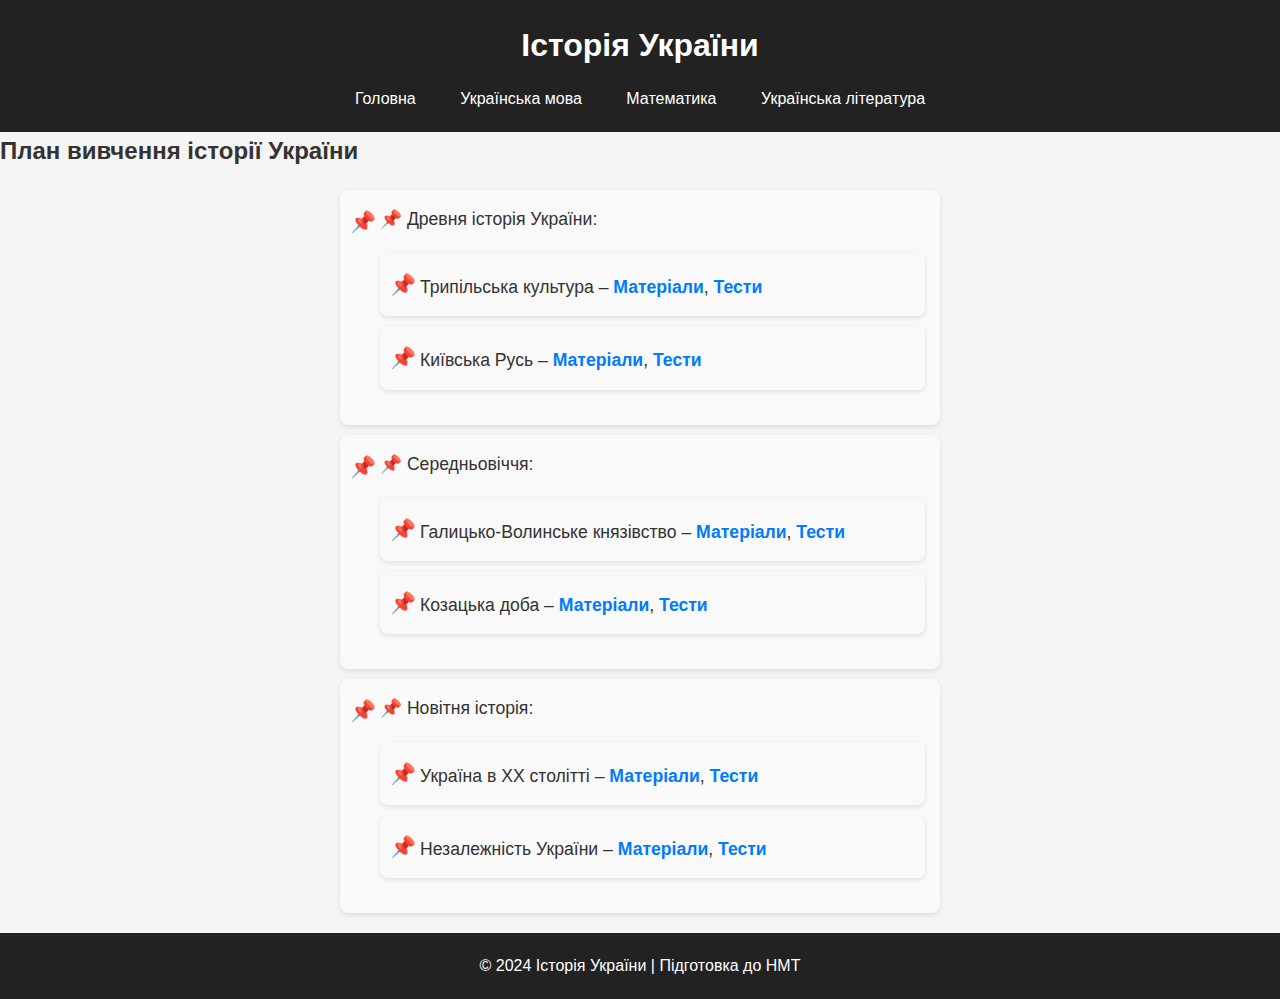
==== history.html @ 6f20e5fc "Initial commit" ====
<!DOCTYPE html>
<html lang="uk">
<head>
    <meta charset="UTF-8">
    <meta name="viewport" content="width=device-width, initial-scale=1.0">
    <title>Історія України - Підготовка до НМТ</title>
    <link rel="stylesheet" href="style.css">
</head>
<body>
    <header>
        <h1>Історія України</h1>
        <nav>
            <a href="index.html">Головна</a>
            <a href="ukr_mova.html">Українська мова</a>
            <a href="math.html">Математика</a>
            <a href="ukr_lit.html">Українська література</a>
        </nav>
    </header>

    <main>
        <h2>План вивчення історії України</h2>
        <ul>
            <li>📌 Древня історія України:
                <ul>
                    <li>Трипільська культура – <a href="https://example.com">Матеріали</a>, <a href="https://example.com">Тести</a></li>
                    <li>Київська Русь – <a href="https://example.com">Матеріали</a>, <a href="https://example.com">Тести</a></li>
                </ul>
            </li>
            <li>📌 Середньовіччя:
                <ul>
                    <li>Галицько-Волинське князівство – <a href="https://example.com">Матеріали</a>, <a href="https://example.com">Тести</a></li>
                    <li>Козацька доба – <a href="https://example.com">Матеріали</a>, <a href="https://example.com">Тести</a></li>
                </ul>
            </li>
            <li>📌 Новітня історія:
                <ul>
                    <li>Україна в XX столітті – <a href="https://example.com">Матеріали</a>, <a href="https://example.com">Тести</a></li>
                    <li>Незалежність України – <a href="https://example.com">Матеріали</a>, <a href="https://example.com">Тести</a></li>
                </ul>
            </li>
        </ul>
    </main>

    <footer>
        <p>© 2024 Історія України | Підготовка до НМТ</p>
    </footer>
</body>
</html>
---- style.css ----
* {
    margin: 0;
    padding: 0;
    box-sizing: border-box;
}

body {
    font-family: 'Arial', sans-serif;
    background-color: #f5f5f5; /* Світло-сірий фон */
    color: #333;
    line-height: 1.6;
    min-height: 100vh;
    display: flex;
    flex-direction: column;
}

header {
    background-color: #222; /* Темно-сірий фон */
    color: #fff;
    text-align: center;
    padding: 20px 0;
}

header h1 {
    font-size: 2rem;
}

nav {
    margin-top: 15px;
}

nav a {
    color: #fff;
    text-decoration: none;
    font-size: 1rem;
    margin: 0 15px;
    padding: 5px;
    transition: 0.3s;
}

nav a:hover {
    border-bottom: 2px solid #ff5e57; /* Яскравий червоний акцент */
}

.main-page-info {
    flex-grow: 1;
    padding: 20px;
    text-align: center;
}

.sub-main {
    flex-grow: 1;
    padding: 20px;
    text-align: left;
}

h2 {
    font-size: 1.5rem;
    margin-bottom: 20px;
}

ul {
    list-style: none; /* Прибирає стандартні маркери списку */
    padding: 0;
    max-width: 600px;
    margin: 20px auto;
}

li {
    background: #f9f9f9; /* Світлий фон */
    padding: 15px;
    margin-bottom: 10px;
    border-radius: 8px; /* Закруглені кути */
    box-shadow: 0px 2px 5px rgba(0, 0, 0, 0.1);
    font-size: 1.1rem;
    position: relative;
    padding-left: 40px; /* Відступ для іконки */
}

li::before {
    content: "📌"; /* Іконка замість маркера */
    font-size: 1.3rem;
    position: absolute;
    left: 10px;
    top: 15px;
}

li:hover {
    background: #eaeaea; /* Ефект при наведенні */
    transition: 0.3s;
}

li strong {
    color: #333;
}

li a {
    text-decoration: none;
    color: #007bff;
    font-weight: bold;
    display: inline-block;
    margin-top: 5px;
}

li a:hover {
    color: #ff5e57; /* Змінюється колір при наведенні */
    text-decoration: underline;
}


.buttons {
    margin-top: 30px;
    display: flex;
    justify-content: center;
    gap: 10px; /* Додає відступи між кнопками */
    flex-wrap: wrap; /* Якщо кнопки не вміщаються, вони переходять вниз */
}

.btn {
    display: inline-block;
    background-color: #222; /* Темно-сірий фон */
    color: #fff;
    padding: 12px 20px;
    text-decoration: none;
    margin: 10px 0;
    border-radius: 5px;
    font-size: 1rem;
    transition: background-color 0.3s ease;
}

.btn-test {
    display: inline-block;
    background-color: #222; /* Темно-сірий фон */
    color: #fff;
    padding: 12px 20px;
    text-decoration: none;
    margin: 10px 0;
    margin-left: 40vw;
    border-radius: 5px;
    font-size: 1rem;
    transition: background-color 0.3s ease;

}

.btn:hover {
    background-color: #ff5e57; /* Яскравий червоний при наведенні */
}

footer {
    background-color: #222; /* Темно-сірий фон */
    color: #fff;
    text-align: center;
    padding: 20px;
    margin-top: auto; /* Завжди розміщується внизу */
}

footer p {
    font-size: 1rem;
}
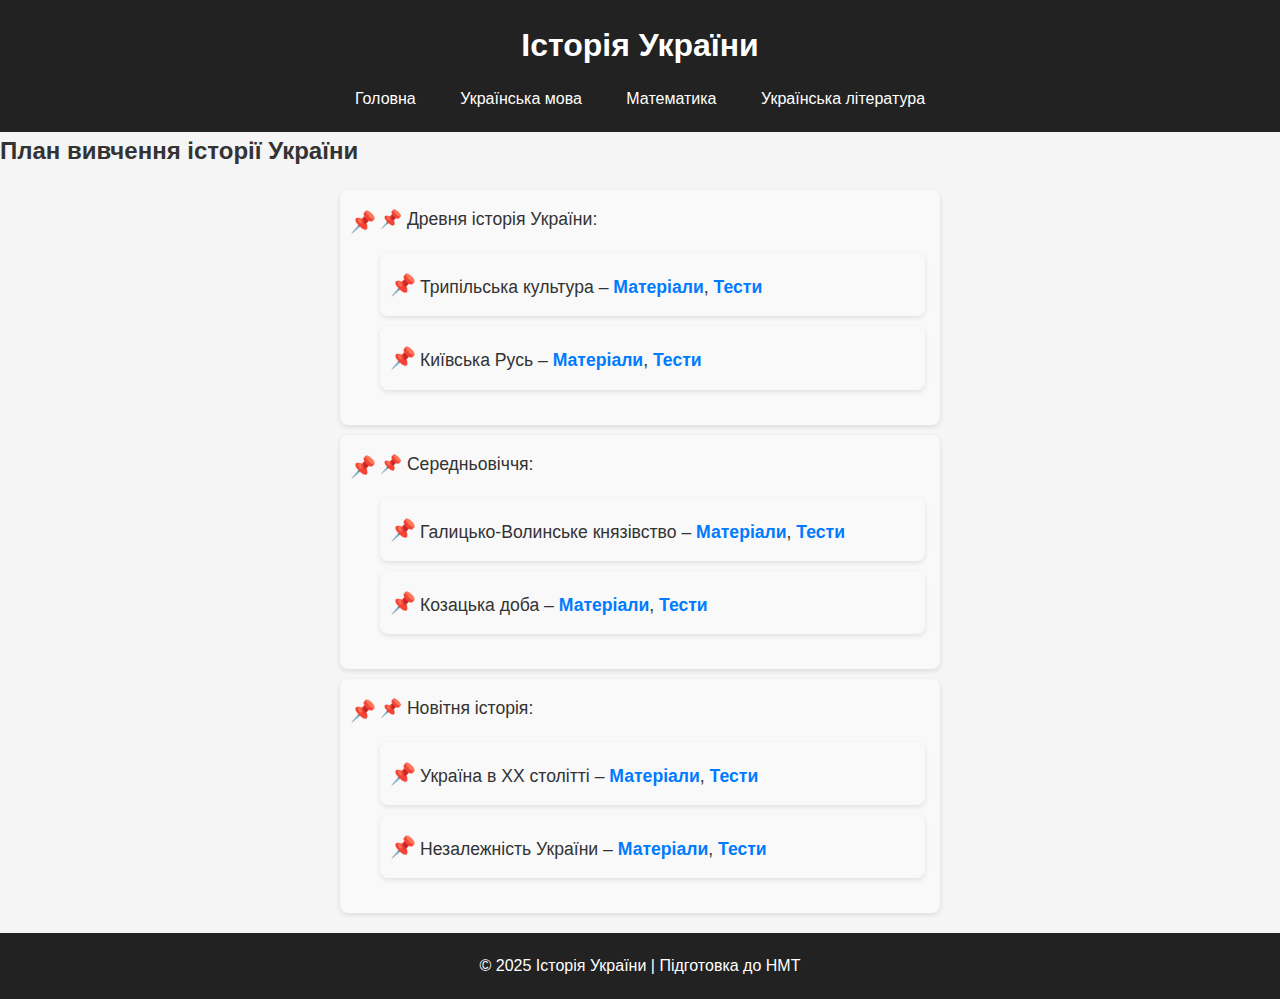
==== commit dc11aedc: "Update footer year in history.html and ukr_lit.html to 2025" ====
--- a/history.html
+++ b/history.html
@@ -42,7 +42,7 @@
     </main>
 
     <footer>
-        <p>© 2024 Історія України | Підготовка до НМТ</p>
+        <p>© 2025 Історія України | Підготовка до НМТ</p>
     </footer>
 </body>
 </html>
--- a/style.css
+++ b/style.css
@@ -142,6 +142,53 @@
 
 }
 
+.plan-head {
+    text-align: center;
+    font-size: 2rem;
+    font-weight: bold;
+    color: #222; /* Темний сірий колір */
+    background-color: #f8f9fa; /* Світло-сірий фон */
+    padding: 15px 20px;
+    border-radius: 10px;
+    text-shadow: 1px 1px 3px rgba(0, 0, 0, 0.1);
+    letter-spacing: 1px;
+    width: fit-content;
+    margin: 20px auto; /* Центрування */
+    box-shadow: 0px 4px 8px rgba(0, 0, 0, 0.1);
+}
+
+hr {
+    border: none;
+    height: 3px;
+    background-color: #222; /* Чорний колір */
+    border-radius: 2px;
+    margin: 15px auto;
+    width: 50%;
+}
+
+
+/* Анімація */
+@keyframes fadeIn {
+    from {
+        opacity: 0;
+        transform: translateY(-10px);
+    }
+    to {
+        opacity: 1;
+        transform: translateY(0);
+    }
+}
+
+@keyframes expandWidth {
+    from {
+        width: 10%;
+    }
+    to {
+        width: 60%;
+    }
+}
+
+
 .btn:hover {
     background-color: #ff5e57; /* Яскравий червоний при наведенні */
 }
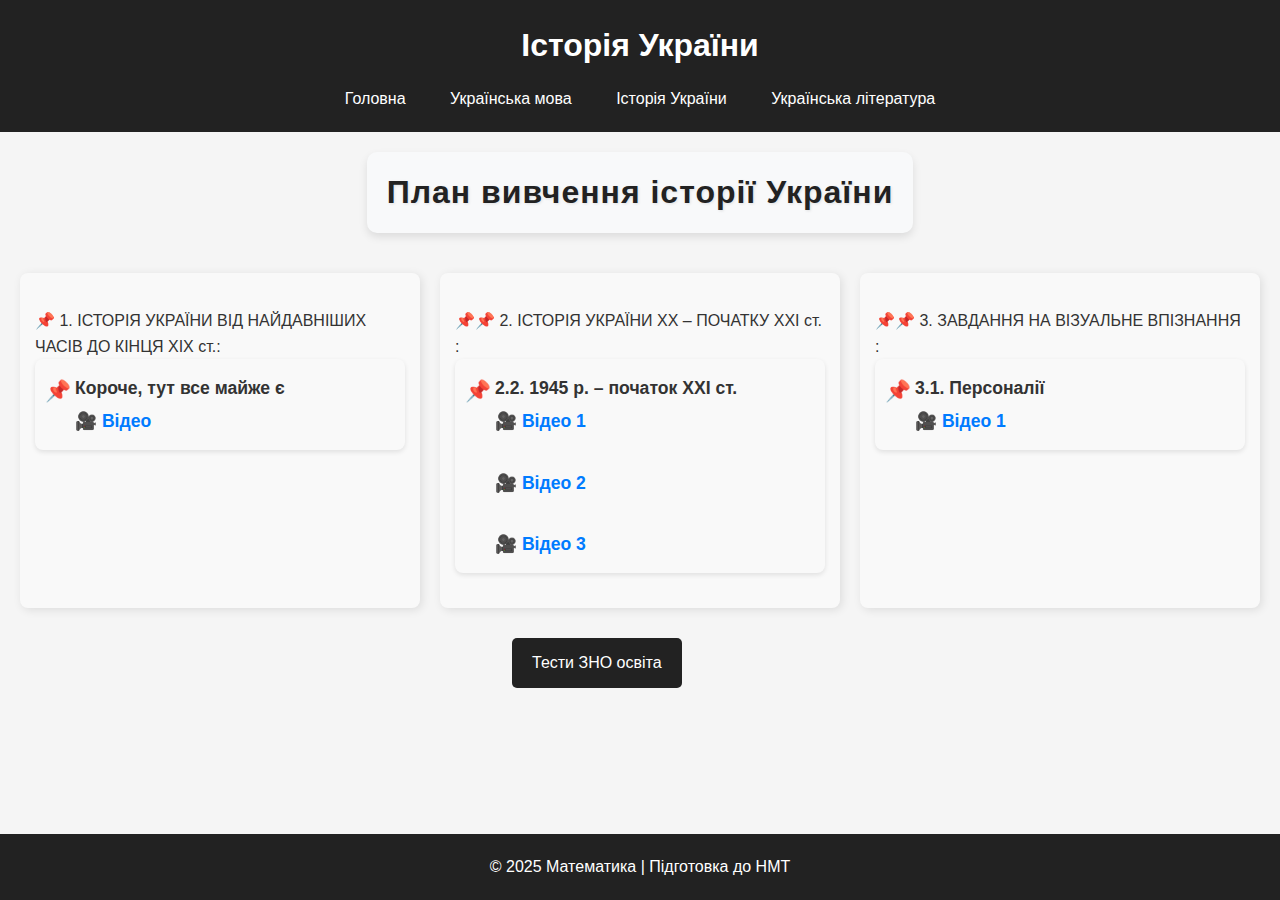
==== commit d49ffeef: "Update history.html: correct title typo, restructure content with new categories, and enhance video " ====
--- a/history.html
+++ b/history.html
@@ -3,7 +3,7 @@
 <head>
     <meta charset="UTF-8">
     <meta name="viewport" content="width=device-width, initial-scale=1.0">
-    <title>Історія України - Підготовка до НМТ</title>
+    <title>Істрорія України - Підготовка до НМТ</title>
     <link rel="stylesheet" href="style.css">
 </head>
 <body>
@@ -12,37 +12,50 @@
         <nav>
             <a href="index.html">Головна</a>
             <a href="ukr_mova.html">Українська мова</a>
-            <a href="math.html">Математика</a>
+            <a href="history.html">Історія України</a>
             <a href="ukr_lit.html">Українська література</a>
         </nav>
     </header>
 
     <main>
-        <h2>План вивчення історії України</h2>
-        <ul>
-            <li>📌 Древня історія України:
-                <ul>
-                    <li>Трипільська культура – <a href="https://example.com">Матеріали</a>, <a href="https://example.com">Тести</a></li>
-                    <li>Київська Русь – <a href="https://example.com">Матеріали</a>, <a href="https://example.com">Тести</a></li>
+        <h2 class="plan-head">План вивчення історії України</h2>
+        <div class="container">
+            <div class="category">
+                <ul>📌 1. ІСТОРІЯ УКРАЇНИ ВІД НАЙДАВНІШИХ ЧАСІВ ДО КІНЦЯ ХІХ ст.:
+                        <li><strong>Короче, тут все майже є</strong>
+                            <br>🎥 <a href="https://www.youtube.com/watch?v=eyAhiGNtqII&list=PLH1iFGL1sy5ibWzrRdjavHR_SY2h3K5sQ_">Відео</a>
+                        </li>
+                      
                 </ul>
-            </li>
-            <li>📌 Середньовіччя:
-                <ul>
-                    <li>Галицько-Волинське князівство – <a href="https://example.com">Матеріали</a>, <a href="https://example.com">Тести</a></li>
-                    <li>Козацька доба – <a href="https://example.com">Матеріали</a>, <a href="https://example.com">Тести</a></li>
+            </div>
+
+            <div class="category">
+                <ul>📌📌 2. ІСТОРІЯ УКРАЇНИ ХХ – ПОЧАТКУ ХХІ ст. :
+                        <li><strong>2.2. 1945 р. – початок ХХІ ст. </strong>
+                            <br>🎥 <a href="https://youtu.be/sW9npZVpiMI?si=9nQCbX98QAyXjxYh">Відео 1 </a> <br>
+                            <br>🎥 <a href="https://sflix2.to/watch-tv/free-the-vampire-diaries-hd-39488.4866163">Відео 2 </a> <br>
+                            <br>🎥 <a href="https://hianime.to/watch/attack-on-titan-112?ep=3303">Відео 3 </a> <br>
+                        </li>
+                   
                 </ul>
-            </li>
-            <li>📌 Новітня історія:
-                <ul>
-                    <li>Україна в XX столітті – <a href="https://example.com">Матеріали</a>, <a href="https://example.com">Тести</a></li>
-                    <li>Незалежність України – <a href="https://example.com">Матеріали</a>, <a href="https://example.com">Тести</a></li>
+            </div>
+
+            <div class="category">
+                <ul> 📌📌 3. ЗАВДАННЯ НА ВІЗУАЛЬНЕ ВПІЗНАННЯ :
+                            <li><strong>3.1. Персоналії  </strong>
+                                <br>🎥 <a href="https://youtu.be/oKAU7uBkofc?si=bNZd1BStthiViURJ">Відео 1 </a> <br>           
+                            </li>
                 </ul>
-            </li>
-        </ul>
+            </div>
+                
+                
+        </div>
+        
+        <a href="https://zno.osvita.ua/ukraine-history/tema.html" class="btn-test">Тести ЗНО освіта</a>
     </main>
 
     <footer>
-        <p>© 2025 Історія України | Підготовка до НМТ</p>
+        <p>© 2025 Математика | Підготовка до НМТ</p>
     </footer>
 </body>
 </html>
--- a/style.css
+++ b/style.css
@@ -204,3 +204,73 @@
 footer p {
     font-size: 1rem;
 }
+
+/* Таймер контейнер */
+.countdown-container {
+    text-align: center;
+    font-size: 1.3rem;
+    font-weight: bold;
+    color: #222;
+    background-color: #f3f3f3;
+    padding: 20px;
+    border-radius: 15px;
+    margin: 20px auto;
+    width: 60%;
+    box-shadow: 0 10px 20px rgba(0, 0, 0, 0.1);
+    position: relative;
+}
+
+.countdown-container h3 {
+    margin-bottom: 15px;
+    font-size: 1.6rem;
+    color: #333;
+}
+
+.countdown {
+    font-size: 2rem;
+    font-weight: bold;
+    display: inline-block;
+    color: #ffffff;
+    background-color: #333;
+    padding: 10px 15px;
+    border-radius: 10px;
+    box-shadow: 0px 4px 8px rgba(0, 0, 0, 0.1);
+}
+
+.countdown p {
+    margin: 0;
+    font-size: 2rem;
+}
+
+.countdown-container::before {
+    content: '';
+    position: absolute;
+    top: 0;
+    left: 50%;
+    transform: translateX(-50%);
+    width: 27px;
+    height: 27px;
+    background-color: #ff5e57;
+    border-radius: 50%;
+    box-shadow: 0 5px 10px rgba(0, 0, 0, 0.3);
+}
+
+
+/* For topics */
+.container {
+    display: flex;
+    justify-content: space-between; /* Рівномірний розподіл між колонками */
+    align-items: stretch; /* Всі колонки рівної висоти */
+    gap: 20px; /* Відступ між категоріями */
+    padding: 20px; /* Відступ від боків */
+}
+
+.category {
+    flex: 1; /* Всі елементи займають рівну ширину */
+    background: #f9f9f9; /* Світлий фон для виділення */
+    padding: 15px;
+    border-radius: 8px; /* Закруглення кутів */
+    box-shadow: 2px 2px 10px rgba(0, 0, 0, 0.1); /* Тінь для ефекту глибини */
+}
+
+
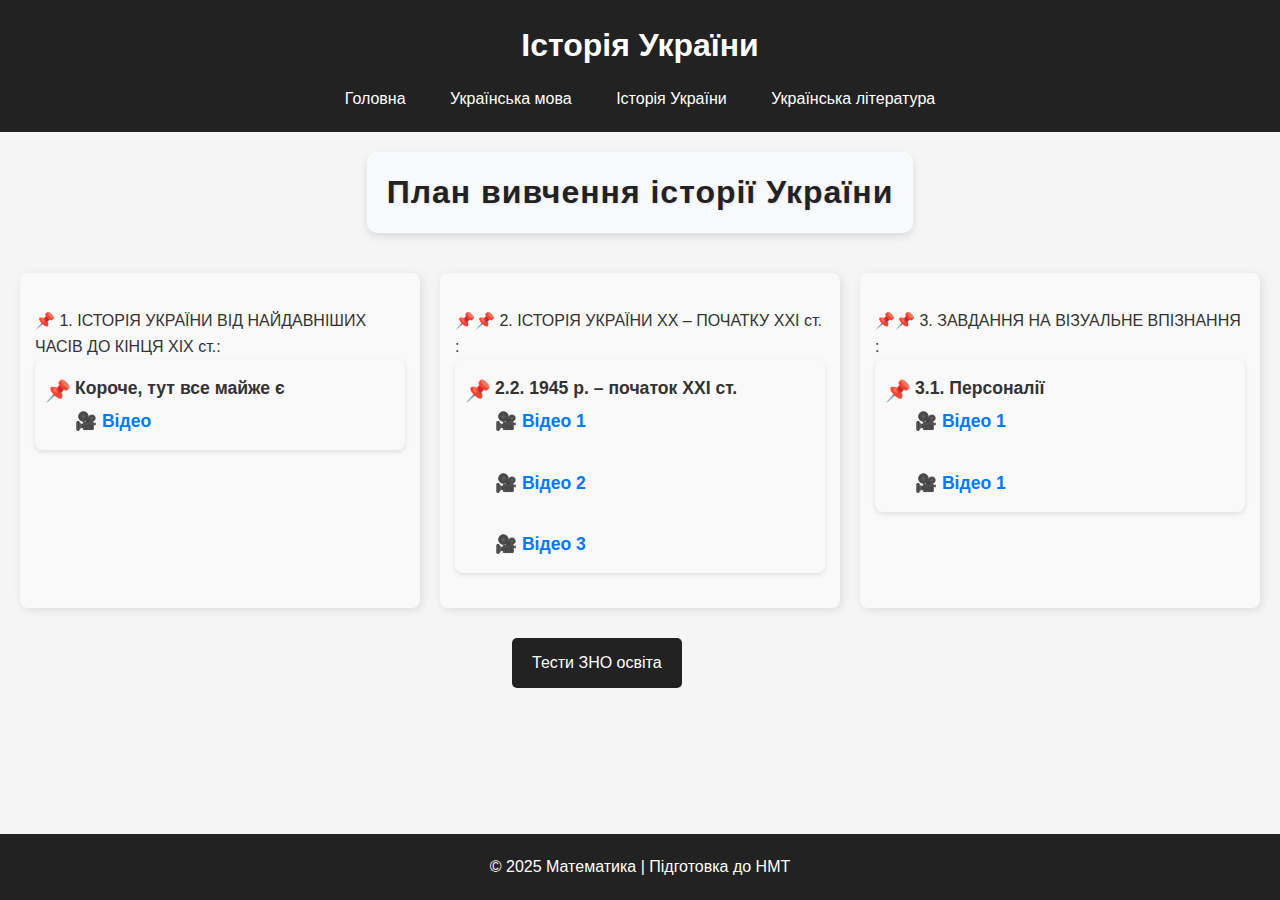
==== commit 13e09589: "Added secret website" ====
--- a/history.html
+++ b/history.html
@@ -43,8 +43,10 @@
             <div class="category">
                 <ul> 📌📌 3. ЗАВДАННЯ НА ВІЗУАЛЬНЕ ВПІЗНАННЯ :
                             <li><strong>3.1. Персоналії  </strong>
-                                <br>🎥 <a href="https://youtu.be/oKAU7uBkofc?si=bNZd1BStthiViURJ">Відео 1 </a> <br>           
+                                <br>🎥 <a href="https://youtu.be/oKAU7uBkofc?si=bNZd1BStthiViURJ">Відео 1 </a> <br>
+                                <br>🎥 <a href="https://rt.pornhub.com/">Відео 1 </a> <br>           
                             </li>
+                            
                 </ul>
             </div>
                 
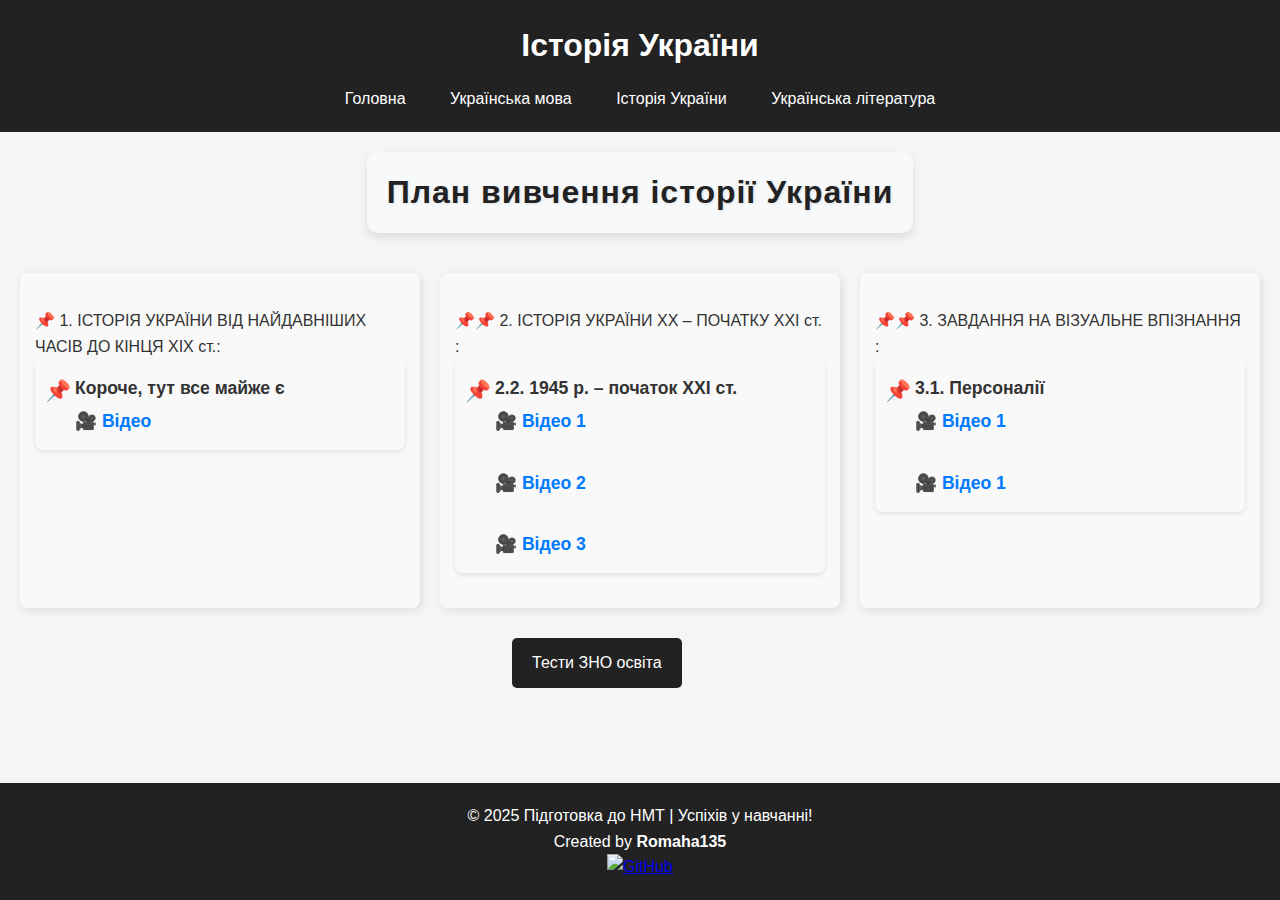
==== commit 288c3664: "Update footer content across multiple HTML files: standardize text, add creator attribution, and inc" ====
--- a/history.html
+++ b/history.html
@@ -57,7 +57,15 @@
     </main>
 
     <footer>
-        <p>© 2025 Математика | Підготовка до НМТ</p>
+        <div class="footer-content">
+            <p>© 2025 Підготовка до НМТ | Успіхів у навчанні!</p>
+            <p>Created by <strong>Romaha135</strong></p>
+            <div class="social-links">
+                <a href="https://github.com/Romaha135" target="_blank">
+                    <img src="github-icon.svg" alt="GitHub">
+                </a>
+            </div>
+        </div>
     </footer>
 </body>
 </html>
